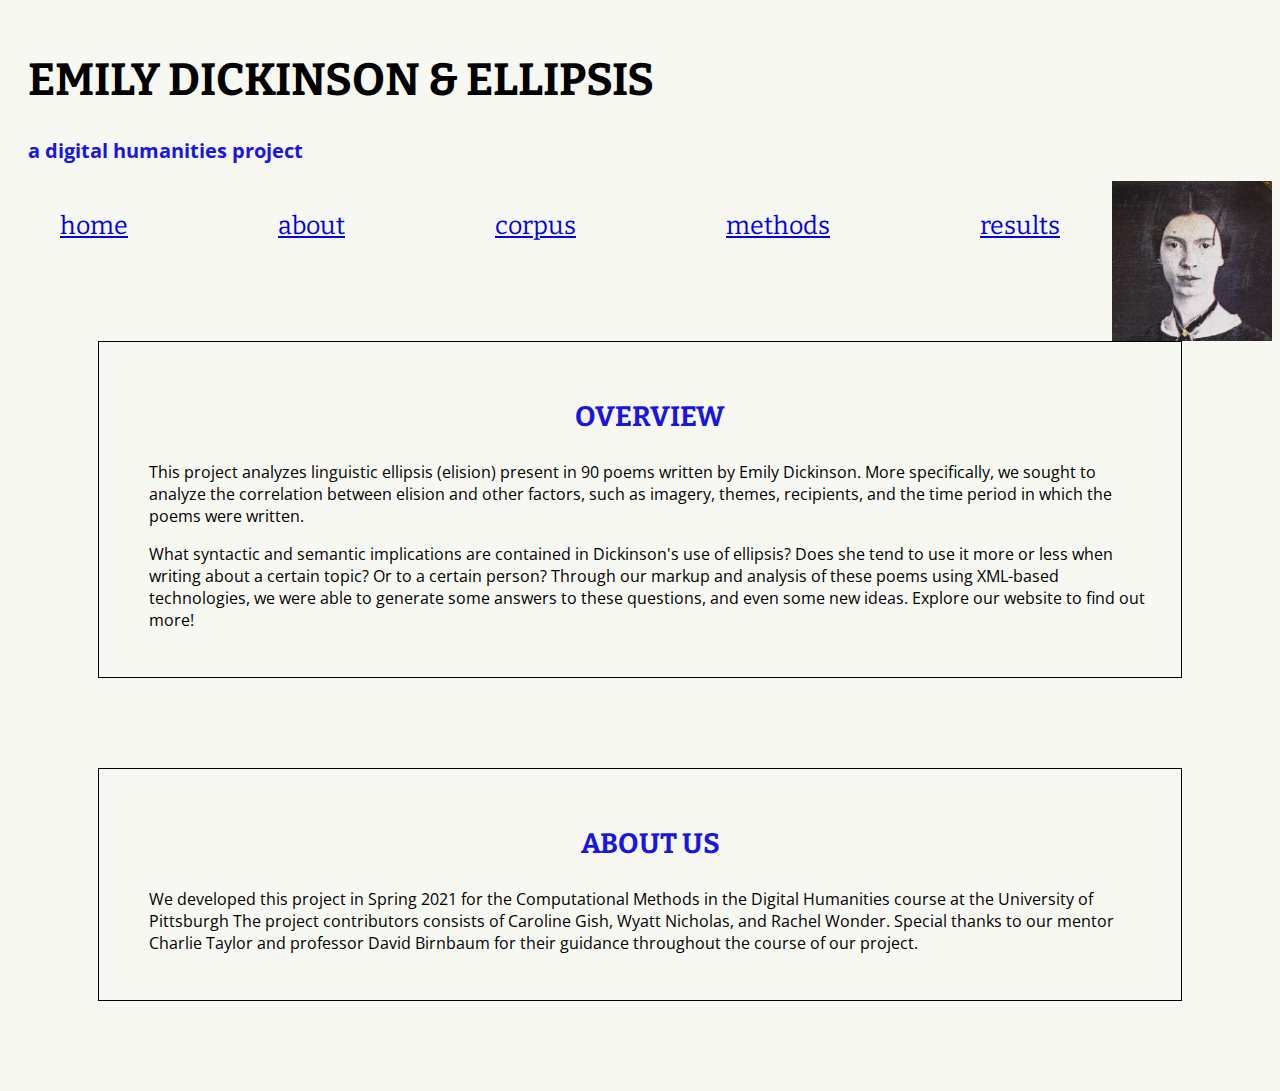
==== docs/index.html @ c86925c1 "Added website homepage HTML and CSS" ====
<!DOCTYPE html>
<html>
    <head>
        <title>Emily Dickinson & Ellipsis</title>
        <link rel="stylesheet" type="text/css" href="dickinson-home.css"/>
        <link rel="stylesheet" href="https://fonts.googleapis.com/css?family=Bitter|Open+Sans" />
        <link rel="shortcut icon" type="image/jpeg" href="dickinson-portrait.jpeg"/>
    </head>
    <body>
        
        <div class="heading-container">
        <h1>EMILY DICKINSON & ELLIPSIS</h1>
        <h2>a digital humanities project</h2>
            <img src="dickinson-portrait.jpeg" id="portrait" alt="portrait of Emily Dickinson"/>
        </div>
        
        <div class='menu-container'>
            <div class='menu'>
                    <a href='index.html'>home</a>
                
                    <a href='about.html'>about</a>
                
                    <a href='corpus.html'>corpus</a>
                
                    <a href='methods.html'>methods</a>
                
                    <a href='results.html'>results</a>
            </div>
        </div>
       
       <div class='text-content'>
        <div id="project-overview">
            <h3>OVERVIEW</h3>
                <p>This project analyzes linguistic ellipsis (elision) present in 90 poems written by Emily Dickinson. 
                More specifically, we sought to analyze the correlation between elision and other factors, such
                as imagery, themes, recipients, and the time period in which the poems were written.</p>
        
            <p>What syntactic and semantic implications are contained in Dickinson's use of ellipsis? 
            Does she tend to use it more or less when writing about a certain topic? Or to a certain person?
            Through our markup and analysis of these poems using XML-based technologies, we were able to generate some
            answers to these questions, and even some new ideas. Explore our website to find out more!</p>
            </div>     
       
            <div id="about-us">
            <h3>ABOUT US</h3>
                <p>We developed this project in Spring 2021 for the Computational Methods in the Digital Humanities course 
                at the University of Pittsburgh  The project contributors consists of 
                Caroline Gish, Wyatt Nicholas, and Rachel Wonder. Special thanks to our mentor 
                Charlie Taylor and professor David Birnbaum for their guidance throughout the 
                course of our project.
            </p>
        </div>
       </div>
           
        
    </body>
</html>
---- docs/dickinson-home.css ----
body {
    background-color: #F7F8F1;
}

h1 {
  color: black;
  font-family: "Bitter", serif;
  font-size: 45px;
  padding-left: 20px;
  padding-bottom: 0px;
  text-align: left;
}

h2 {
    color: #1915E3;
    font-family: "Open Sans", sans-serif;
    font-size: 20px;
    padding-left: 20px;
    text-align: left;
}

h3 {
    color: #1915E3;
    font-family: "Bitter", serif;
    font-size: 28px;
    padding-left: 20px;
    text-align: center;
}

.heading-container {
    padding-top: 15px;
}
.menu {
  display: flex;
  font-family: "Bitter", serif;
  font-size: 25px;
  justify-content: space-between;
  margin-left: auto;
  margin-right: auto;
  padding-top: 30px ;
  padding-bottom: 10px;
  width: 1000px;
}

p {
    font-family: "Open Sans", sans-serif;
    padding-left: 20px;
}

#portrait {
    float: right;    
    height: 160px;
    width: 160px;
}

#project-overview, #about-us {
    border: 1px solid black;
    margin: 90px;
    padding: 30px;
}

.text-content {
}
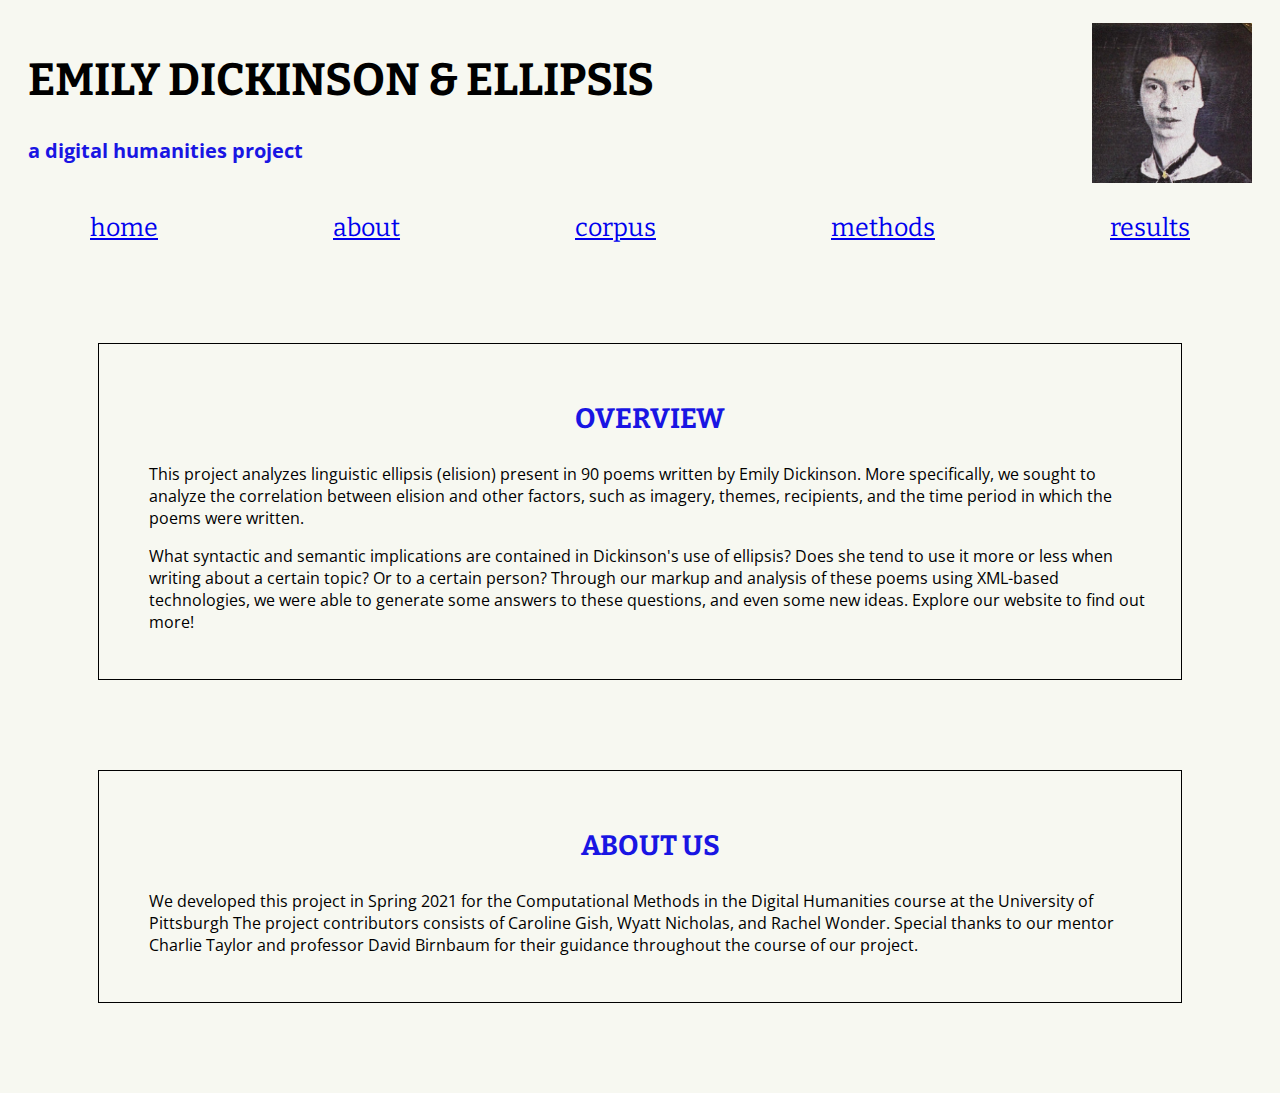
==== commit c66a14ca: "Fixed position of photo on the homepage" ====
--- a/docs/index.html
+++ b/docs/index.html
@@ -9,9 +9,9 @@
     <body>
         
         <div class="heading-container">
+        <img src="dickinson-portrait.jpeg" id="portrait" alt="portrait of Emily Dickinson"/>
         <h1>EMILY DICKINSON & ELLIPSIS</h1>
         <h2>a digital humanities project</h2>
-            <img src="dickinson-portrait.jpeg" id="portrait" alt="portrait of Emily Dickinson"/>
         </div>
         
         <div class='menu-container'>
--- a/docs/dickinson-home.css
+++ b/docs/dickinson-home.css
@@ -39,7 +39,7 @@
   margin-right: auto;
   padding-top: 30px ;
   padding-bottom: 10px;
-  width: 1000px;
+  width: 1100px;
 }
 
 p {
@@ -48,7 +48,8 @@
 }
 
 #portrait {
-    float: right;    
+    float: right;
+    margin-right: 20px;
     height: 160px;
     width: 160px;
 }
